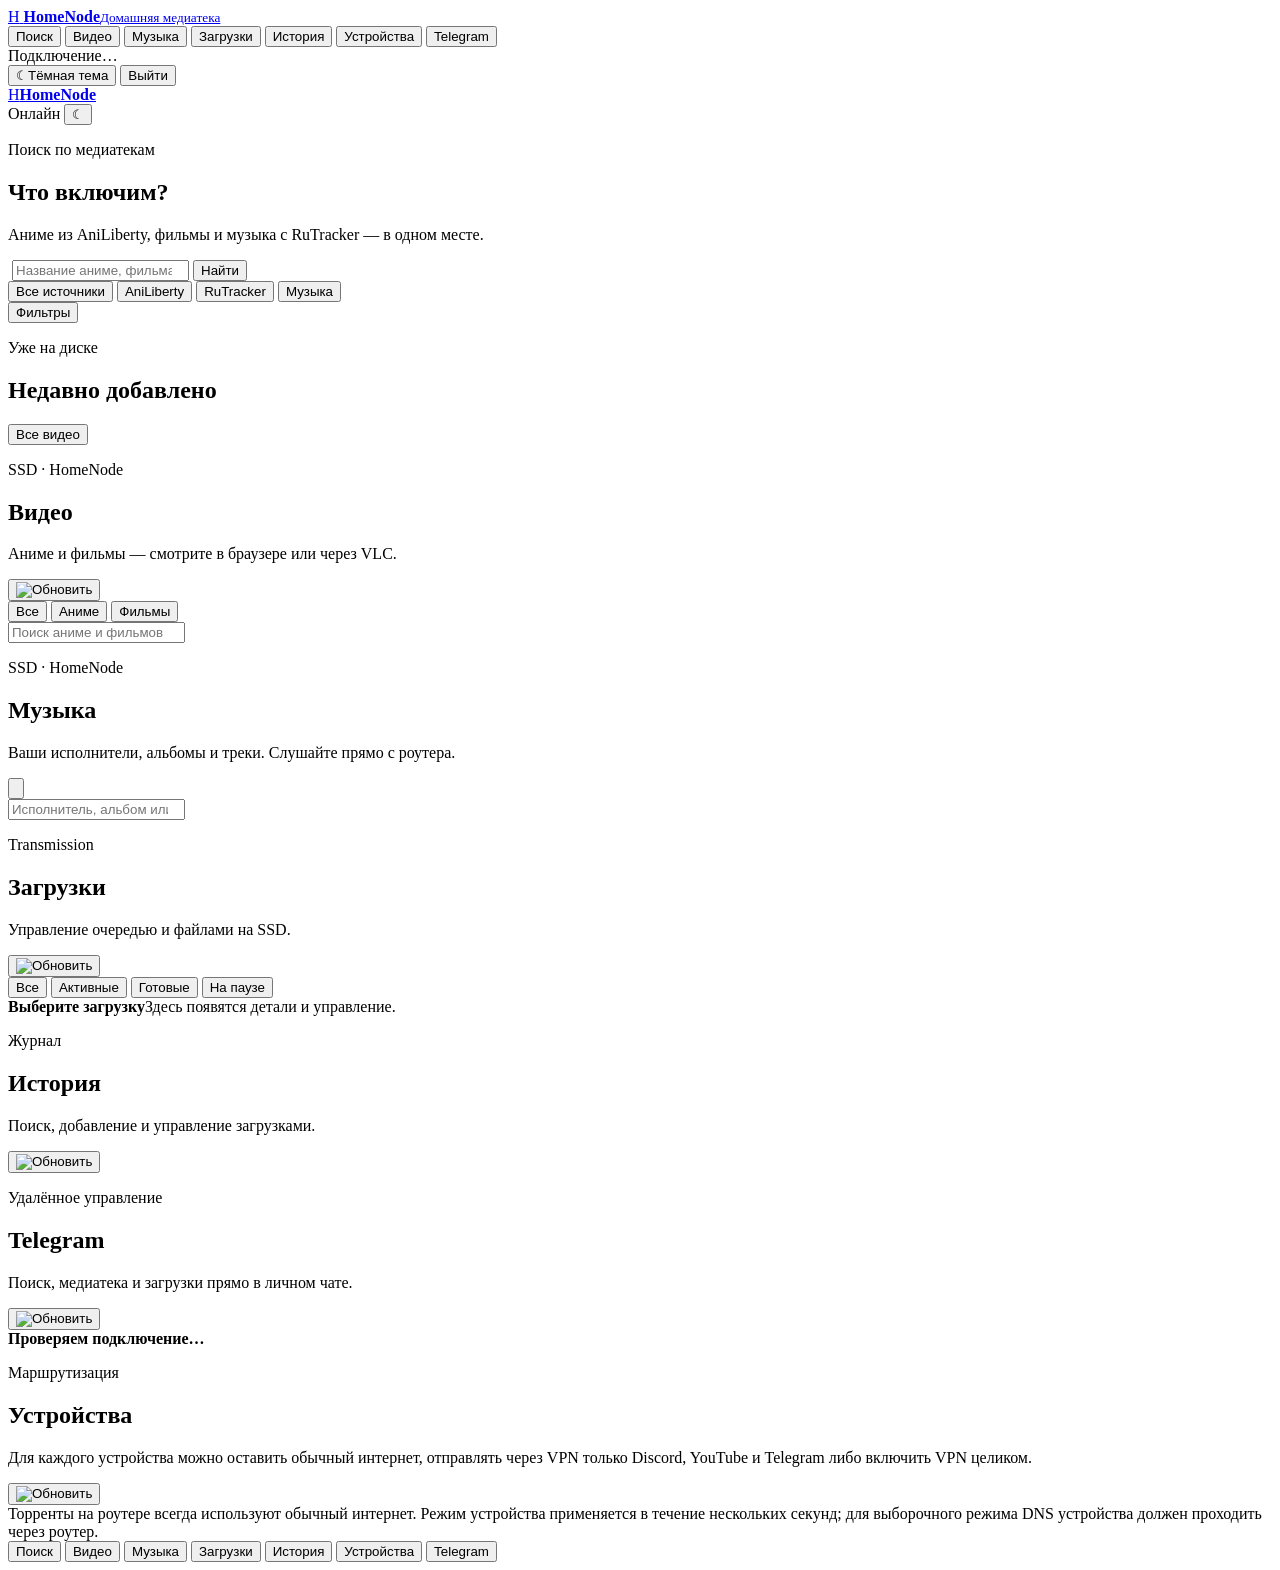
==== services/home-api/internal/webui/static/index.html @ 50d59ccb "Add dedicated music tab to HomeNode UI" ====
<!doctype html>
<html lang="ru">
<head>
  <meta charset="utf-8">
  <meta name="viewport" content="width=device-width, initial-scale=1, viewport-fit=cover">
  <meta name="theme-color" content="#f7f5fa">
  <meta name="apple-mobile-web-app-capable" content="yes">
  <meta name="apple-mobile-web-app-status-bar-style" content="black-translucent">
  <meta name="apple-mobile-web-app-title" content="HomeNode">
  <title>HomeNode</title>
  <link rel="manifest" href="/manifest.webmanifest?v=20260930-5">
  <link rel="apple-touch-icon" href="/icons/apple-touch-icon.png?v=20260930-5">
  <script src="/theme.js?v=20260930-5"></script>
  <link rel="stylesheet" href="/styles.css?v=20260930-5">
</head>
<body>
  <div class="app-shell">
    <aside class="sidebar" aria-label="Основная навигация">
      <a class="brand" href="#search" data-nav="search" aria-label="HomeNode">
        <span class="brand-mark">H</span>
        <span><strong>HomeNode</strong><small>Домашняя медиатека</small></span>
      </a>
      <nav class="side-nav">
        <button class="nav-item active" data-view="search"><img src="/icons/search.svg" alt="">Поиск</button>
        <button class="nav-item" data-view="library"><img src="/icons/library.svg" alt="">Видео</button>
        <button class="nav-item" data-view="music"><img src="/icons/music.svg" alt="">Музыка</button>
        <button class="nav-item" data-view="downloads"><img src="/icons/download.svg" alt="">Загрузки <span id="download-count" class="nav-count" hidden></span></button>
        <button class="nav-item" data-view="history"><img src="/icons/history.svg" alt="">История</button>
        <button class="nav-item" data-view="devices"><img src="/icons/devices.svg" alt="">Устройства</button>
        <button class="nav-item" data-view="telegram"><img src="/icons/bot.svg" alt="">Telegram</button>
      </nav>
      <div class="sidebar-footer">
        <div id="disk-status" class="disk-status"><span class="status-dot"></span><span>Подключение…</span></div>
        <button class="nav-item quiet theme-toggle" type="button" data-theme-toggle aria-pressed="false"><span class="theme-glyph" data-theme-glyph>☾</span><span data-theme-label>Тёмная тема</span></button>
        <button id="logout" class="nav-item quiet"><img src="/icons/logout.svg" alt="">Выйти</button>
      </div>
    </aside>

    <main class="workspace">
      <header class="mobile-header">
        <a class="brand compact" href="#search" data-nav="search"><span class="brand-mark">H</span><strong>HomeNode</strong></a>
        <div class="mobile-header-actions">
          <span id="mobile-status" class="connection-pill"><span class="status-dot"></span>Онлайн</span>
          <button class="theme-mobile-button" type="button" data-theme-toggle aria-pressed="false"><span data-theme-glyph>☾</span></button>
        </div>
      </header>

      <section id="view-search" class="view active">
        <div class="search-hero">
          <p class="eyebrow">Поиск по медиатекам</p>
          <h1>Что включим?</h1>
          <p class="lead">Аниме из AniLiberty, фильмы и музыка с RuTracker — в одном месте.</p>
          <form id="search-form" class="global-search">
            <img src="/icons/search.svg" alt="">
            <input id="search-query" type="search" minlength="2" maxlength="100" placeholder="Название аниме, фильма, исполнителя или альбома" autocomplete="off" required>
            <button type="submit">Найти</button>
          </form>
          <div class="search-toolbar">
            <div class="source-switch" role="group" aria-label="Источник поиска">
              <button type="button" class="source-button active" data-source="all">Все источники</button>
              <button type="button" class="source-button" data-source="anime">AniLiberty</button>
              <button type="button" class="source-button" data-source="tracker">RuTracker</button>
              <button type="button" class="source-button" data-source="music">Музыка</button>
            </div>
            <button id="toggle-filters" type="button" class="filter-toggle" aria-expanded="false">Фильтры <span id="filter-count" hidden>0</span></button>
          </div>
          <div id="filter-panel" class="filter-panel" hidden>
            <label>Тип
              <select id="filter-type">
                <option value="">Любой</option><option value="TV">ТВ</option><option value="WEB">Веб</option>
                <option value="ONA">ONA</option><option value="OVA">OVA</option><option value="MOVIE">Фильм</option>
                <option value="SPECIAL">Спешл</option><option value="DORAMA">Дорама</option>
              </select>
            </label>
            <label>Год от<input id="filter-year-from" type="number" min="1960" max="2028" inputmode="numeric" placeholder="2000"></label>
            <label>Год до<input id="filter-year-to" type="number" min="1960" max="2028" inputmode="numeric" placeholder="2026"></label>
            <label>Статус
              <select id="filter-status"><option value="">Любой</option><option value="IS_ONGOING">Выходит</option><option value="IS_NOT_ONGOING">Завершён</option></select>
            </label>
            <label>Сортировка
              <select id="filter-sorting"><option value="RATING_DESC">По рейтингу</option><option value="FRESH_AT_DESC">Сначала свежие</option><option value="YEAR_DESC">Сначала новые</option><option value="YEAR_ASC">Сначала старые</option></select>
            </label>
            <label>Минимум сидов<input id="filter-seeds" type="number" min="0" max="99999" inputmode="numeric" value="0"></label>
            <button id="reset-filters" type="button" class="text-button">Сбросить</button>
          </div>
          <div id="ios-install-hint" class="ios-install-hint" hidden>
            <div><strong>Установить HomeNode на iPhone</strong><span>В Safari нажмите «Поделиться» → «На экран Домой».</span></div>
            <button id="dismiss-ios-install" type="button" aria-label="Скрыть">×</button>
          </div>
        </div>

        <div id="search-message" class="inline-message" hidden></div>
        <section id="search-results-section" class="content-section" hidden>
          <div class="section-heading"><div><p class="eyebrow">Результаты</p><h2 id="search-results-title">Найдено</h2></div><span id="search-summary" class="section-note"></span></div>
          <div id="search-results" class="search-results"></div>
        </section>
        <section id="recent-section" class="content-section">
          <div class="section-heading"><div><p class="eyebrow">Уже на диске</p><h2>Недавно добавлено</h2></div><button class="text-button" data-go="library">Все видео</button></div>
          <div id="recent-library" class="recent-grid"></div>
        </section>
      </section>

      <section id="view-library" class="view">
        <div class="page-heading">
          <div><p class="eyebrow">SSD · HomeNode</p><h1>Видео</h1><p class="lead">Аниме и фильмы — смотрите в браузере или через VLC.</p></div>
          <button id="refresh-library" class="icon-button" title="Обновить"><img src="/icons/refresh.svg" alt="Обновить"></button>
        </div>
        <section id="continue-section" class="continue-section" hidden>
          <div class="section-heading"><div><p class="eyebrow">История просмотра</p><h2>Продолжить просмотр</h2></div><span id="last-watched-note" class="section-note"></span></div>
          <div id="continue-watching" class="continue-grid"></div>
        </section>
        <div class="library-tools">
          <div class="chips" role="group" aria-label="Фильтр медиатеки">
            <button class="chip active" data-library-category="all">Все</button>
            <button class="chip" data-library-category="anime">Аниме</button>
            <button class="chip" data-library-category="movies">Фильмы</button>
          </div>
          <label class="mini-search"><img src="/icons/search.svg" alt=""><input id="library-query" type="search" placeholder="Поиск аниме и фильмов"></label>
        </div>
        <div id="library-results" class="library-grid"></div>
      </section>

      <section id="view-music" class="view">
        <div class="page-heading">
          <div><p class="eyebrow">SSD · HomeNode</p><h1>Музыка</h1><p class="lead">Ваши исполнители, альбомы и треки. Слушайте прямо с роутера.</p></div>
          <button id="refresh-music" class="icon-button" title="Обновить музыку" aria-label="Обновить музыку"><img src="/icons/refresh.svg" alt=""></button>
        </div>
        <div class="music-tools">
          <span id="music-summary" class="section-note"></span>
          <label class="mini-search"><img src="/icons/search.svg" alt=""><input id="music-query" type="search" placeholder="Исполнитель, альбом или трек" aria-label="Поиск музыки"></label>
        </div>
        <div id="music-results" class="library-grid"></div>
      </section>

      <section id="view-downloads" class="view">
        <div class="page-heading">
          <div><p class="eyebrow">Transmission</p><h1>Загрузки</h1><p class="lead">Управление очередью и файлами на SSD.</p></div>
          <button id="refresh-downloads" class="icon-button" title="Обновить"><img src="/icons/refresh.svg" alt="Обновить"></button>
        </div>
        <div class="chips download-filters" role="group" aria-label="Фильтр загрузок">
          <button class="chip active" data-download-filter="all">Все</button>
          <button class="chip" data-download-filter="active">Активные</button>
          <button class="chip" data-download-filter="done">Готовые</button>
          <button class="chip" data-download-filter="paused">На паузе</button>
        </div>
        <div class="downloads-layout">
          <div id="download-results" class="download-list"></div>
          <aside id="download-inspector" class="download-inspector"><div class="empty-state compact"><img src="/icons/download.svg" alt=""><strong>Выберите загрузку</strong><span>Здесь появятся детали и управление.</span></div></aside>
        </div>
      </section>

      <section id="view-history" class="view">
        <div class="page-heading">
          <div><p class="eyebrow">Журнал</p><h1>История</h1><p class="lead">Поиск, добавление и управление загрузками.</p></div>
          <button id="refresh-history" class="icon-button" title="Обновить"><img src="/icons/refresh.svg" alt="Обновить"></button>
        </div>
        <div id="history-results" class="timeline"></div>
      </section>

      <section id="view-telegram" class="view">
        <div class="page-heading">
          <div><p class="eyebrow">Удалённое управление</p><h1>Telegram</h1><p class="lead">Поиск, медиатека и загрузки прямо в личном чате.</p></div>
          <button id="refresh-telegram" class="icon-button" title="Обновить"><img src="/icons/refresh.svg" alt="Обновить"></button>
        </div>
        <div id="telegram-card" class="integration-card">
          <div class="empty-state compact"><img src="/icons/bot.svg" alt=""><strong>Проверяем подключение…</strong></div>
        </div>
      </section>

      <section id="view-devices" class="view">
        <div class="page-heading">
          <div><p class="eyebrow">Маршрутизация</p><h1>Устройства</h1><p class="lead">Для каждого устройства можно оставить обычный интернет, отправлять через VPN только Discord, YouTube и Telegram либо включить VPN целиком.</p></div>
          <button id="refresh-devices" class="icon-button" title="Обновить"><img src="/icons/refresh.svg" alt="Обновить"></button>
        </div>
        <div class="routing-note"><span class="status-dot ok"></span><span>Торренты на роутере всегда используют обычный интернет. Режим устройства применяется в течение нескольких секунд; для выборочного режима DNS устройства должен проходить через роутер.</span></div>
        <div id="system-health" class="health-grid"></div>
        <div id="device-results" class="device-list"></div>
      </section>
    </main>
  </div>

  <nav class="mobile-nav" aria-label="Основная навигация">
    <button class="mobile-nav-item active" data-view="search"><img src="/icons/search.svg" alt=""><span>Поиск</span></button>
    <button class="mobile-nav-item" data-view="library"><img src="/icons/library.svg" alt=""><span>Видео</span></button>
    <button class="mobile-nav-item" data-view="music"><img src="/icons/music.svg" alt=""><span>Музыка</span></button>
    <button class="mobile-nav-item" data-view="downloads"><img src="/icons/download.svg" alt=""><span>Загрузки</span></button>
    <button class="mobile-nav-item" data-view="history"><img src="/icons/history.svg" alt=""><span>История</span></button>
    <button class="mobile-nav-item" data-view="devices"><img src="/icons/devices.svg" alt=""><span>Устройства</span></button>
    <button class="mobile-nav-item" data-view="telegram"><img src="/icons/bot.svg" alt=""><span>Telegram</span></button>
  </nav>
  <dialog id="media-dialog" class="media-dialog">
    <div class="player-shell">
      <div class="player-heading">
        <div><p class="eyebrow">Локальная медиатека</p><h2 id="player-title">Просмотр</h2></div>
        <div class="player-heading-actions">
          <button id="next-episode" class="secondary-button" type="button" hidden>Следующая серия</button>
          <button id="close-player" class="icon-button" type="button" aria-label="Закрыть">×</button>
        </div>
      </div>
      <video id="media-player" controls playsinline preload="metadata"></video>
      <audio id="audio-player" controls preload="metadata" hidden></audio>
      <div class="player-guidance">
        <p id="player-note" class="player-note"></p>
        <button id="player-direct" class="text-button" type="button" hidden>Открыть исходный файл</button>
      </div>
      <div id="autoplay-countdown" class="autoplay-countdown" hidden>
        <span>Следующая серия через <strong id="autoplay-seconds">8</strong> сек.</span>
        <button id="cancel-autoplay" class="text-button" type="button">Отмена</button>
      </div>
      <div id="episode-list" class="episode-list"></div>
    </div>
  </dialog>
  <div id="toast" class="toast" role="status" aria-live="polite"></div>
  <script src="/app.js?v=20260930-5" defer></script>
</body>
</html>
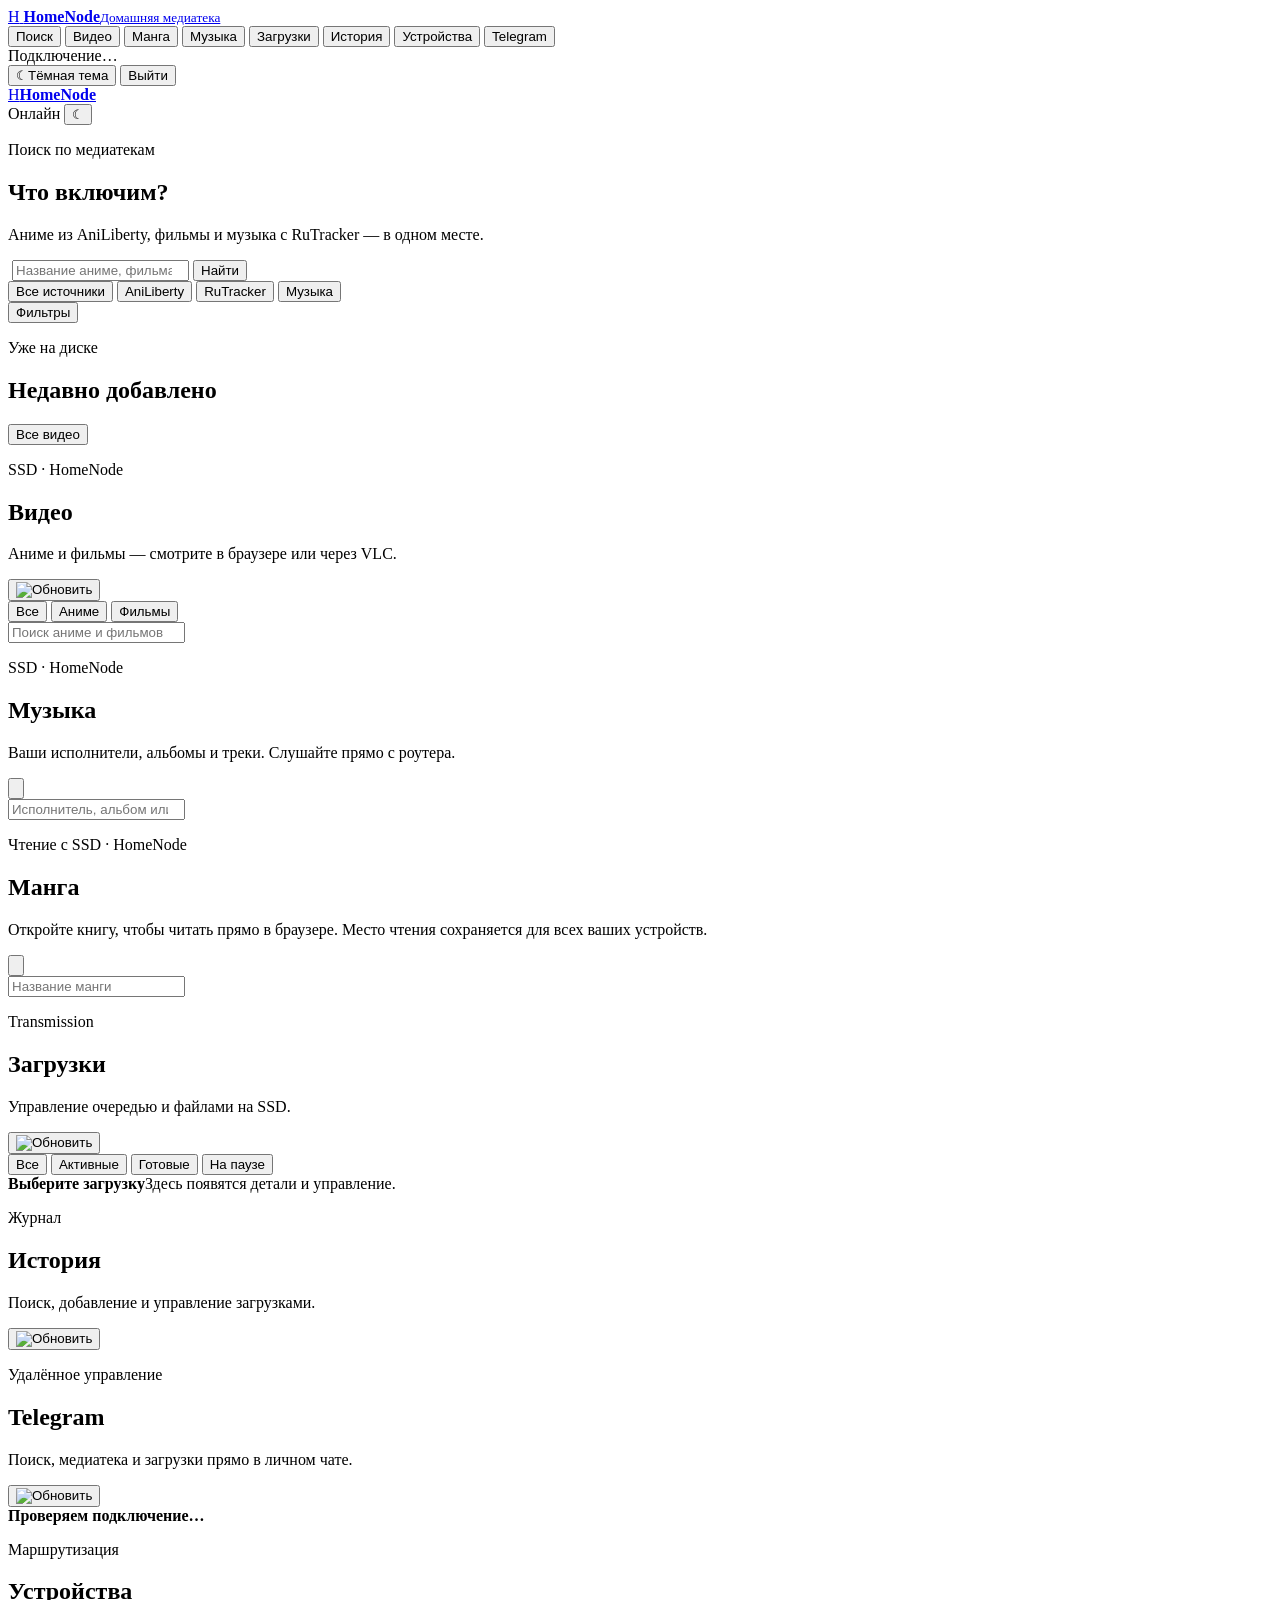
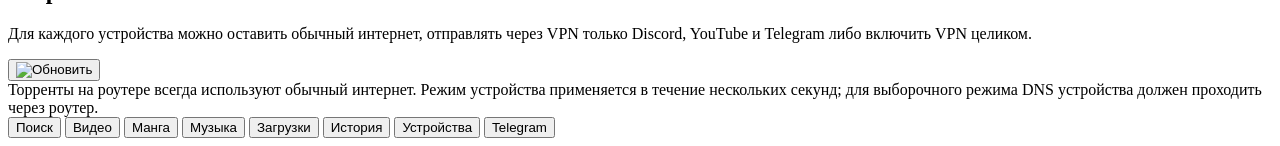
==== commit e1ba554c: "feat: add browser manga reader" ====
--- a/services/home-api/internal/webui/static/index.html
+++ b/services/home-api/internal/webui/static/index.html
@@ -11,7 +11,7 @@
   <link rel="manifest" href="/manifest.webmanifest?v=20260930-5">
   <link rel="apple-touch-icon" href="/icons/apple-touch-icon.png?v=20260930-5">
   <script src="/theme.js?v=20260930-5"></script>
-  <link rel="stylesheet" href="/styles.css?v=20260930-5">
+  <link rel="stylesheet" href="/styles.css?v=20261014-1">
 </head>
 <body>
   <div class="app-shell">
@@ -23,6 +23,7 @@
       <nav class="side-nav">
         <button class="nav-item active" data-view="search"><img src="/icons/search.svg" alt="">Поиск</button>
         <button class="nav-item" data-view="library"><img src="/icons/library.svg" alt="">Видео</button>
+        <button class="nav-item" data-view="manga"><img src="/icons/library.svg" alt="">Манга</button>
         <button class="nav-item" data-view="music"><img src="/icons/music.svg" alt="">Музыка</button>
         <button class="nav-item" data-view="downloads"><img src="/icons/download.svg" alt="">Загрузки <span id="download-count" class="nav-count" hidden></span></button>
         <button class="nav-item" data-view="history"><img src="/icons/history.svg" alt="">История</button>
@@ -132,6 +133,18 @@
         <div id="music-results" class="library-grid"></div>
       </section>
 
+      <section id="view-manga" class="view">
+        <div class="page-heading">
+          <div><p class="eyebrow">Чтение с SSD · HomeNode</p><h1>Манга</h1><p class="lead">Откройте книгу, чтобы читать прямо в браузере. Место чтения сохраняется для всех ваших устройств.</p></div>
+          <button id="refresh-manga" class="icon-button" title="Обновить библиотеку манги" aria-label="Обновить библиотеку манги"><img src="/icons/refresh.svg" alt=""></button>
+        </div>
+        <div class="manga-tools">
+          <span id="manga-summary" class="section-note"></span>
+          <label class="mini-search"><img src="/icons/search.svg" alt=""><input id="manga-query" type="search" placeholder="Название манги" aria-label="Поиск манги"></label>
+        </div>
+        <div id="manga-results" class="manga-grid"></div>
+      </section>
+
       <section id="view-downloads" class="view">
         <div class="page-heading">
           <div><p class="eyebrow">Transmission</p><h1>Загрузки</h1><p class="lead">Управление очередью и файлами на SSD.</p></div>
@@ -182,6 +195,7 @@
   <nav class="mobile-nav" aria-label="Основная навигация">
     <button class="mobile-nav-item active" data-view="search"><img src="/icons/search.svg" alt=""><span>Поиск</span></button>
     <button class="mobile-nav-item" data-view="library"><img src="/icons/library.svg" alt=""><span>Видео</span></button>
+    <button class="mobile-nav-item" data-view="manga"><img src="/icons/library.svg" alt=""><span>Манга</span></button>
     <button class="mobile-nav-item" data-view="music"><img src="/icons/music.svg" alt=""><span>Музыка</span></button>
     <button class="mobile-nav-item" data-view="downloads"><img src="/icons/download.svg" alt=""><span>Загрузки</span></button>
     <button class="mobile-nav-item" data-view="history"><img src="/icons/history.svg" alt=""><span>История</span></button>
@@ -210,7 +224,31 @@
       <div id="episode-list" class="episode-list"></div>
     </div>
   </dialog>
+  <dialog id="manga-reader-dialog" class="manga-reader-dialog" aria-label="Читалка манги">
+    <div class="manga-reader-shell">
+      <header class="manga-reader-toolbar">
+        <button id="close-manga-reader" class="manga-reader-close" type="button" aria-label="Закрыть чтение">×</button>
+        <div class="manga-reader-heading"><strong id="manga-reader-title">Манга</strong><span id="manga-reader-page-label">Страница 1</span></div>
+        <div class="manga-reader-options">
+          <button id="manga-direction" type="button" aria-pressed="true" title="Изменить направление чтения">Справа налево</button>
+          <button id="manga-fit" type="button" aria-pressed="false" title="Изменить подгонку страницы">По высоте</button>
+          <button id="manga-theme" type="button" aria-pressed="true" title="Изменить фон читалки">Тёмный фон</button>
+        </div>
+      </header>
+      <main id="manga-reader-stage" class="manga-reader-stage" tabindex="0" aria-label="Страница манги">
+        <button id="manga-prev" class="manga-page-arrow manga-page-prev" type="button" aria-label="Предыдущая страница">‹</button>
+        <img id="manga-page-image" class="manga-page-image fit-height" alt="Страница манги" draggable="false">
+        <button id="manga-next" class="manga-page-arrow manga-page-next" type="button" aria-label="Следующая страница">›</button>
+      </main>
+      <footer class="manga-reader-footer">
+        <button id="manga-prev-bottom" class="manga-footer-button" type="button" aria-label="Предыдущая страница">‹</button>
+        <input id="manga-page-range" type="range" min="0" max="0" value="0" aria-label="Перейти к странице">
+        <span id="manga-page-count" class="manga-page-count">1 / 1</span>
+        <button id="manga-next-bottom" class="manga-footer-button" type="button" aria-label="Следующая страница">›</button>
+      </footer>
+    </div>
+  </dialog>
   <div id="toast" class="toast" role="status" aria-live="polite"></div>
-  <script src="/app.js?v=20260930-5" defer></script>
+  <script src="/app.js?v=20261014-1" defer></script>
 </body>
 </html>
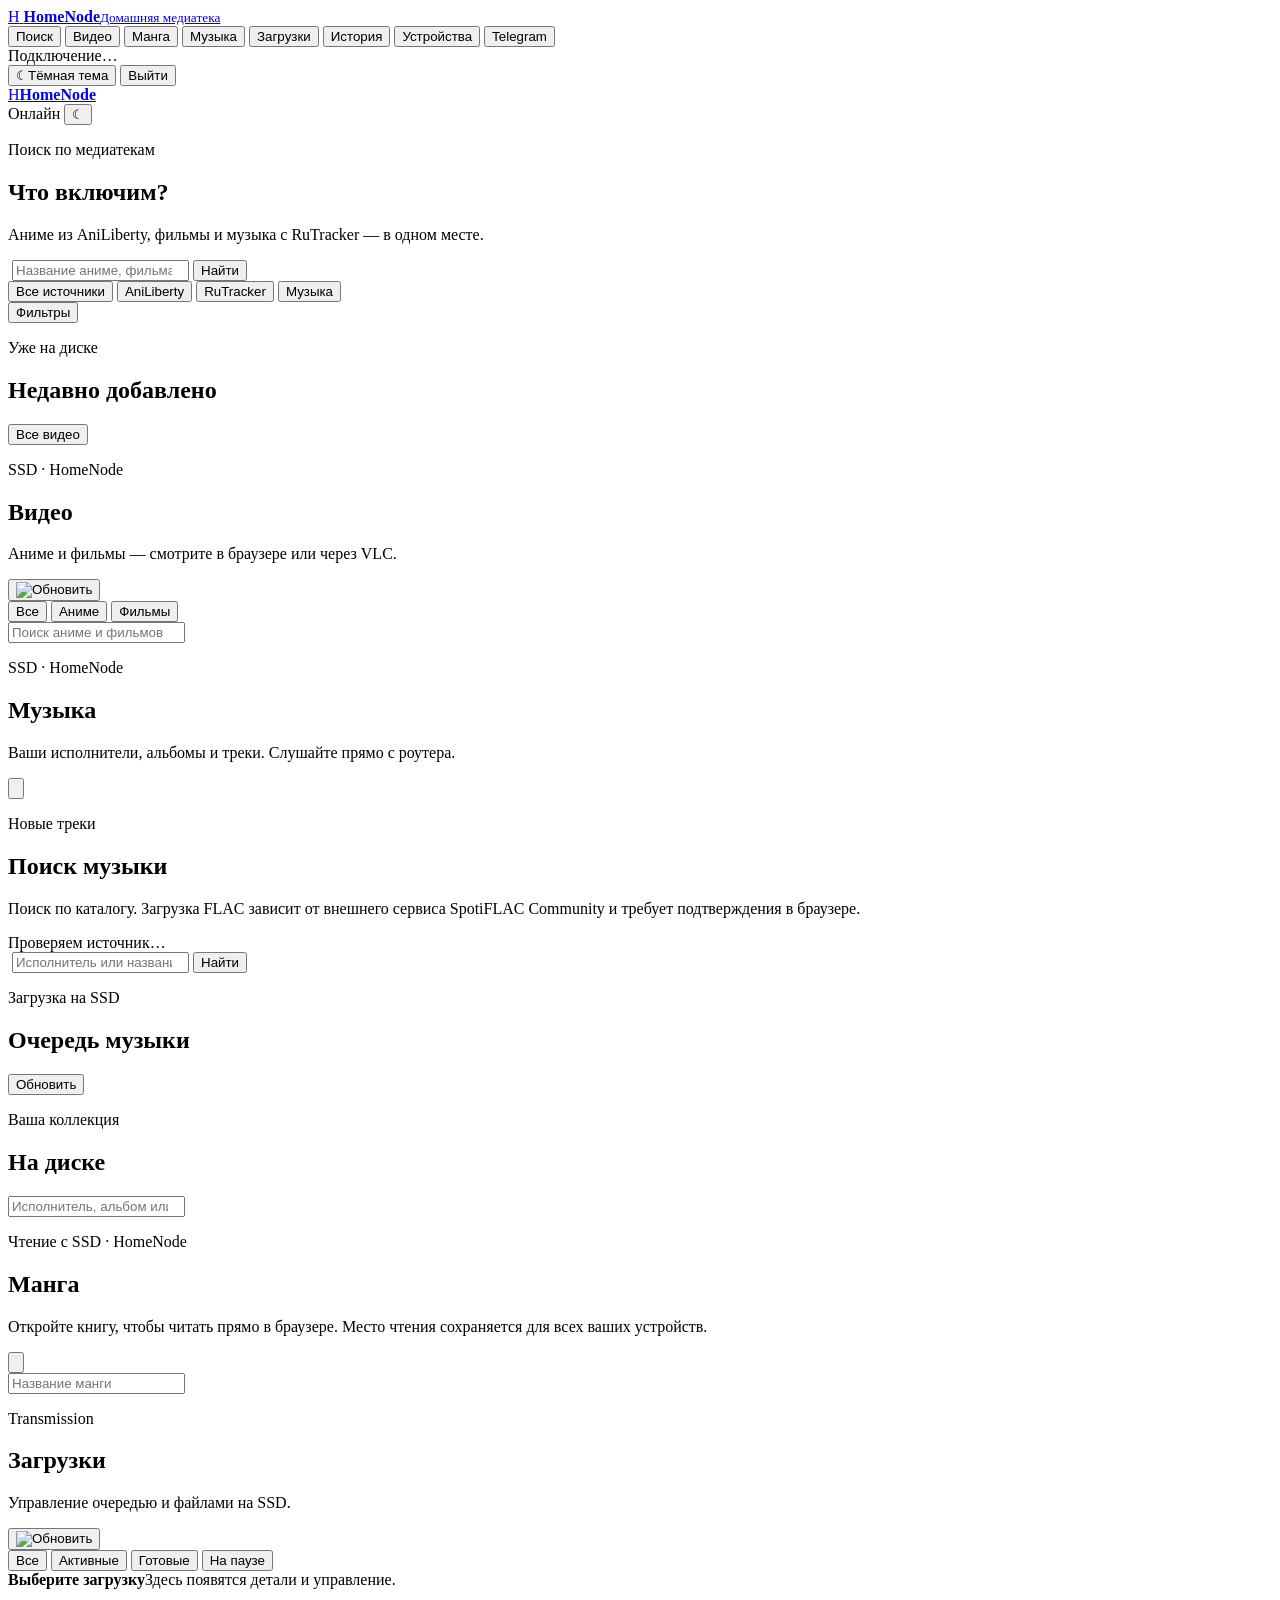
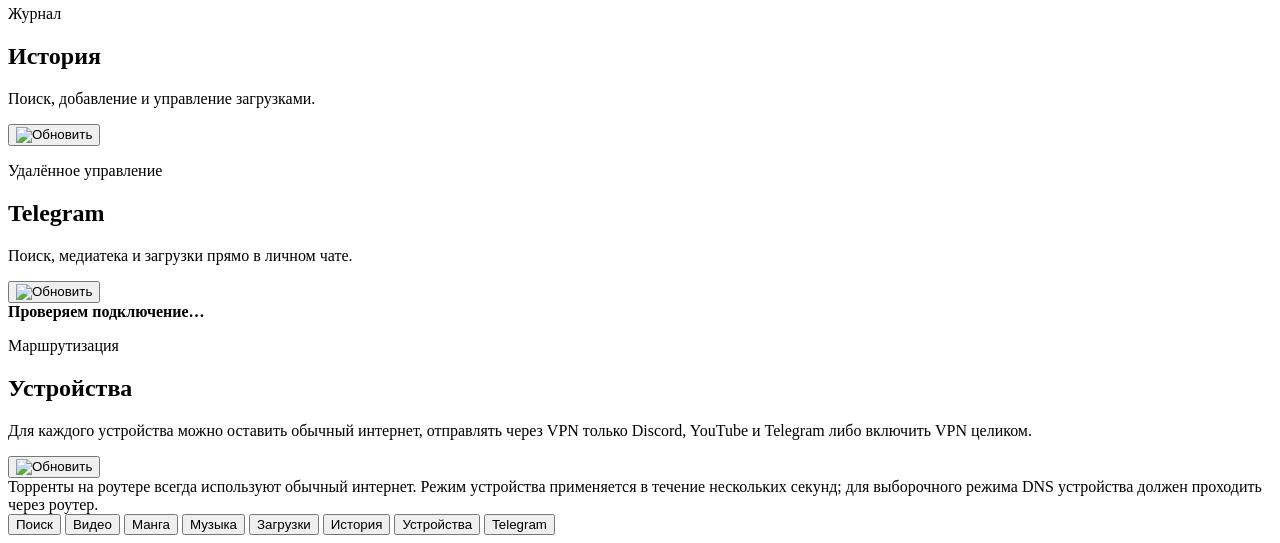
==== commit 9ab4d98b: "feat: add queued music search and provider verification Include pending anime and manga updates, que" ====
--- a/services/home-api/internal/webui/static/index.html
+++ b/services/home-api/internal/webui/static/index.html
@@ -11,7 +11,7 @@
   <link rel="manifest" href="/manifest.webmanifest?v=20260930-5">
   <link rel="apple-touch-icon" href="/icons/apple-touch-icon.png?v=20260930-5">
   <script src="/theme.js?v=20260930-5"></script>
-  <link rel="stylesheet" href="/styles.css?v=20261014-1">
+  <link rel="stylesheet" href="/styles.css?v=20261018-2">
 </head>
 <body>
   <div class="app-shell">
@@ -126,11 +126,34 @@
           <div><p class="eyebrow">SSD · HomeNode</p><h1>Музыка</h1><p class="lead">Ваши исполнители, альбомы и треки. Слушайте прямо с роутера.</p></div>
           <button id="refresh-music" class="icon-button" title="Обновить музыку" aria-label="Обновить музыку"><img src="/icons/refresh.svg" alt=""></button>
         </div>
-        <div class="music-tools">
-          <span id="music-summary" class="section-note"></span>
-          <label class="mini-search"><img src="/icons/search.svg" alt=""><input id="music-query" type="search" placeholder="Исполнитель, альбом или трек" aria-label="Поиск музыки"></label>
-        </div>
-        <div id="music-results" class="library-grid"></div>
+        <section class="content-section music-online-section">
+          <div class="section-heading"><div><p class="eyebrow">Новые треки</p><h2>Поиск музыки</h2></div></div>
+          <p class="section-note">Поиск по каталогу. Загрузка FLAC зависит от внешнего сервиса SpotiFLAC Community и требует подтверждения в браузере.</p>
+          <div class="music-provider-line"><span id="music-provider-status" class="section-note">Проверяем источник…</span><button id="music-verify" type="button" class="text-button" hidden>Подтвердить доступ</button></div>
+          <div id="music-verify-steps" class="music-verify-steps" hidden>
+            <p>1. <a id="music-verify-link" target="_blank" rel="noopener noreferrer">Откройте проверку</a> в новой вкладке и пройдите её.</p>
+            <p>2. В конце браузер покажет, что адрес <code>127.0.0.1</code> недоступен. Это ожидаемо: скопируйте <strong>весь адрес</strong> из его адресной строки и вставьте ниже. Никому его не отправляйте.</p>
+            <form id="music-verify-form"><input id="music-verify-callback" type="url" inputmode="url" autocomplete="off" spellcheck="false" placeholder="http://127.0.0.1:53672/session-grant?..." required><button type="submit">Завершить</button></form>
+          </div>
+          <form id="music-online-form" class="global-search music-online-search">
+            <img src="/icons/search.svg" alt="">
+            <input id="music-online-query" type="search" minlength="2" maxlength="100" placeholder="Исполнитель или название трека" autocomplete="off" required>
+            <button type="submit">Найти</button>
+          </form>
+          <div id="music-online-results" class="music-online-results"></div>
+        </section>
+        <section class="content-section music-queue-section">
+          <div class="section-heading"><div><p class="eyebrow">Загрузка на SSD</p><h2>Очередь музыки</h2></div><button id="music-queue-refresh" type="button" class="text-button">Обновить</button></div>
+          <div id="music-queue" class="music-queue"></div>
+        </section>
+        <section class="content-section">
+          <div class="section-heading"><div><p class="eyebrow">Ваша коллекция</p><h2>На диске</h2></div></div>
+          <div class="music-tools">
+            <span id="music-summary" class="section-note"></span>
+            <label class="mini-search"><img src="/icons/search.svg" alt=""><input id="music-query" type="search" placeholder="Исполнитель, альбом или трек" aria-label="Поиск музыки"></label>
+          </div>
+          <div id="music-results" class="library-grid"></div>
+        </section>
       </section>
 
       <section id="view-manga" class="view">
@@ -249,6 +272,6 @@
     </div>
   </dialog>
   <div id="toast" class="toast" role="status" aria-live="polite"></div>
-  <script src="/app.js?v=20261014-1" defer></script>
+  <script src="/app.js?v=20261018-2" defer></script>
 </body>
 </html>
